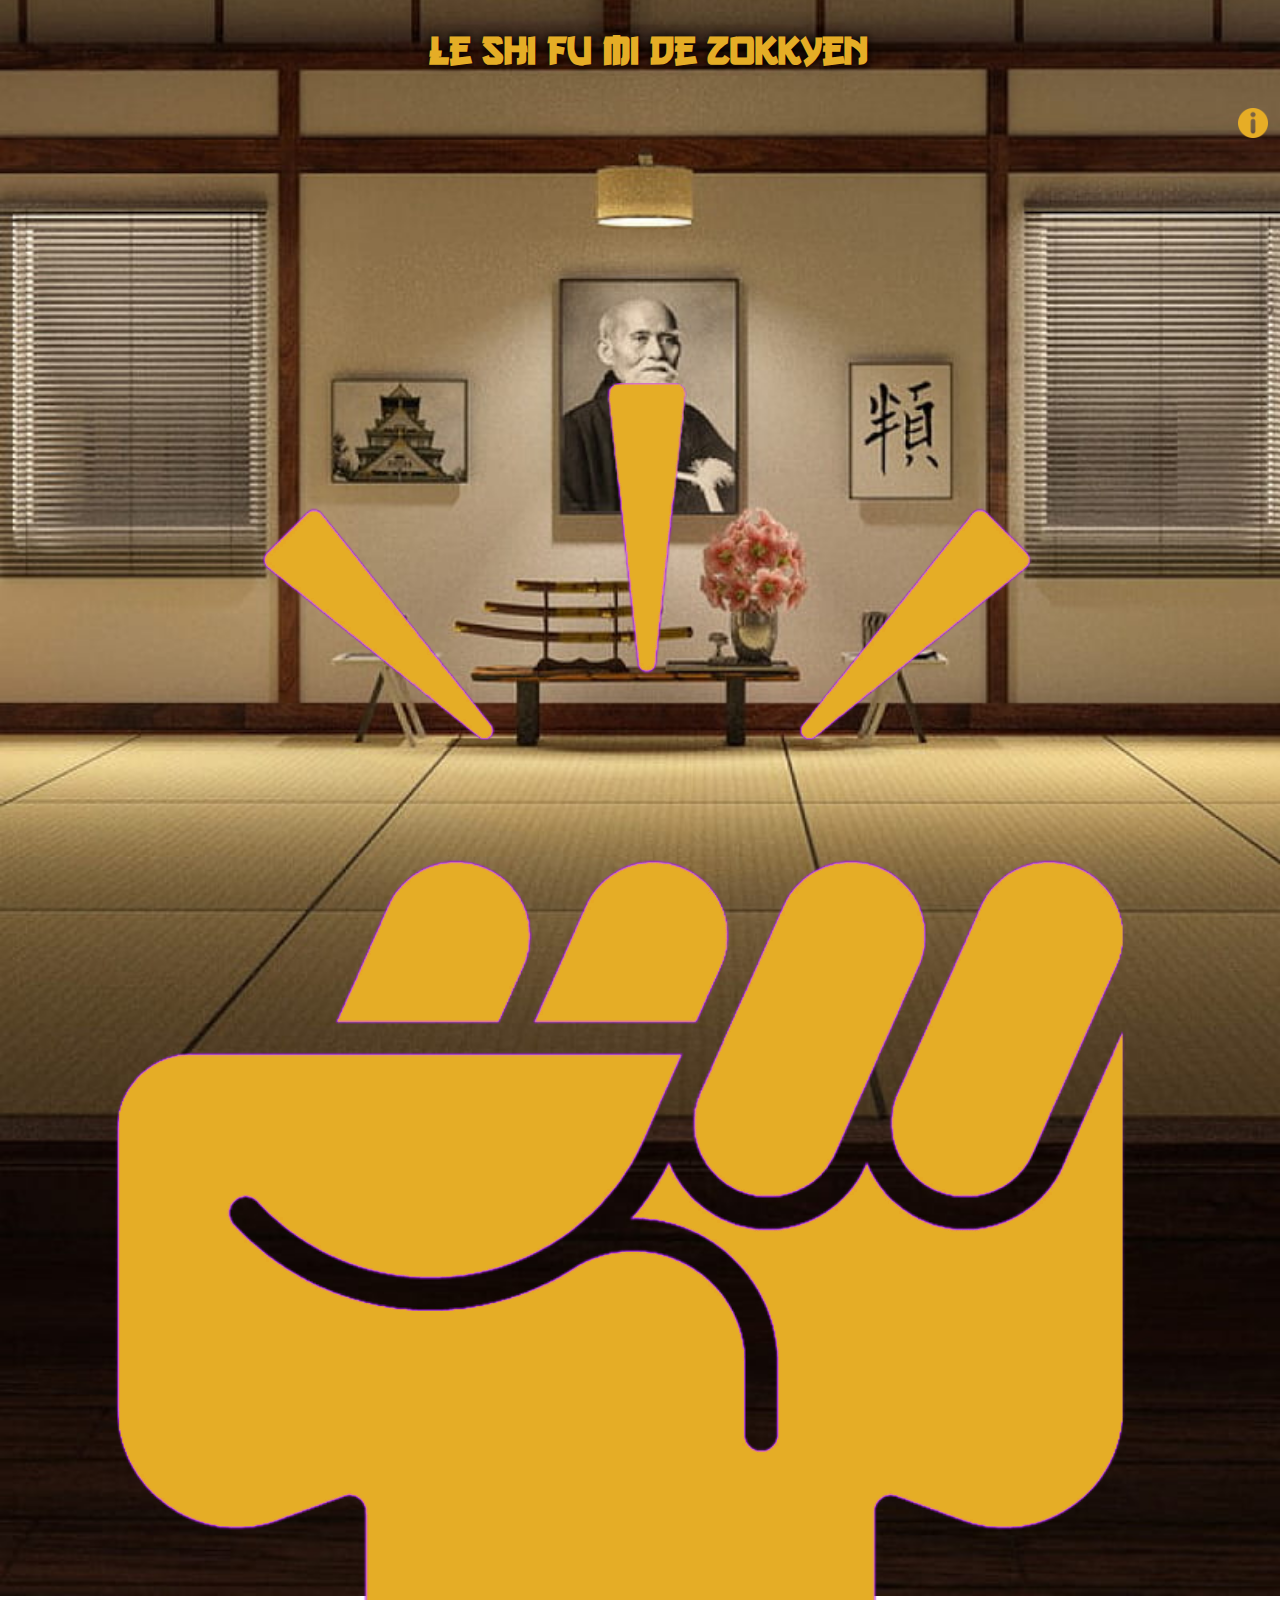
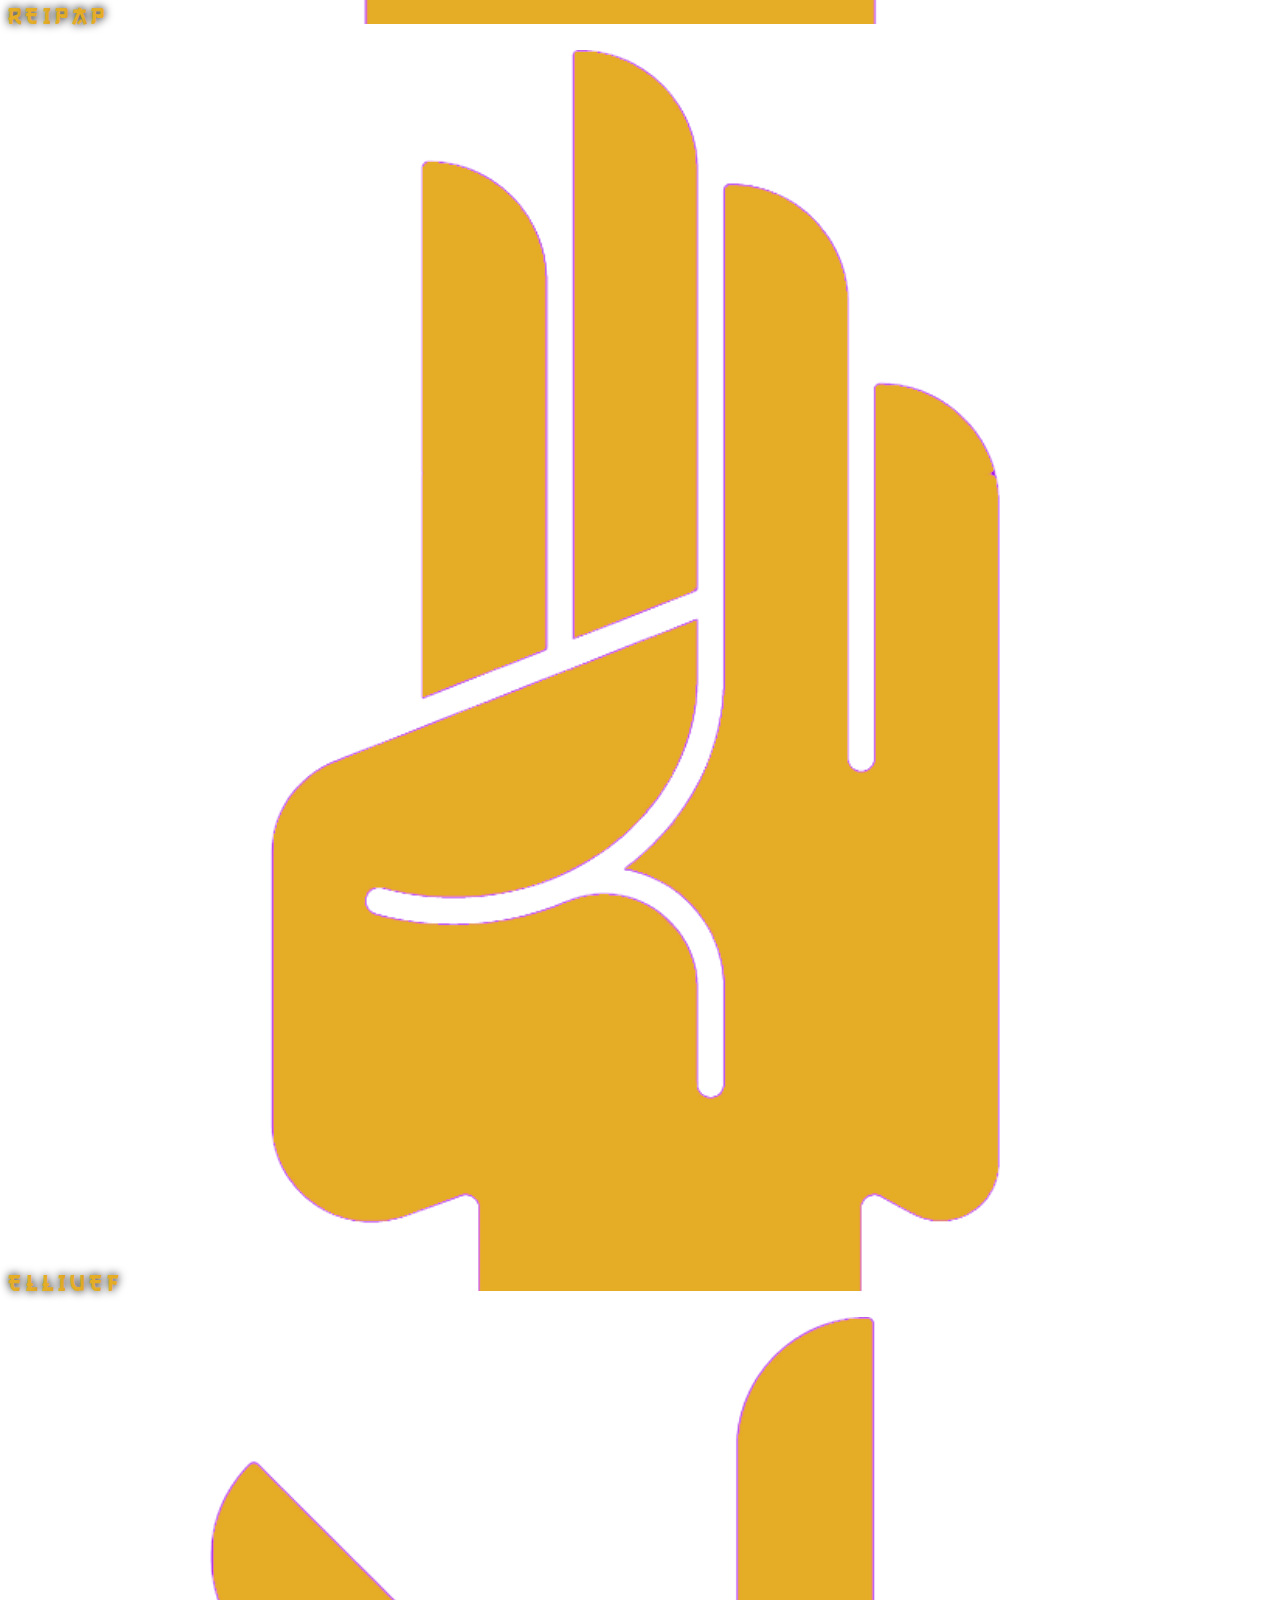
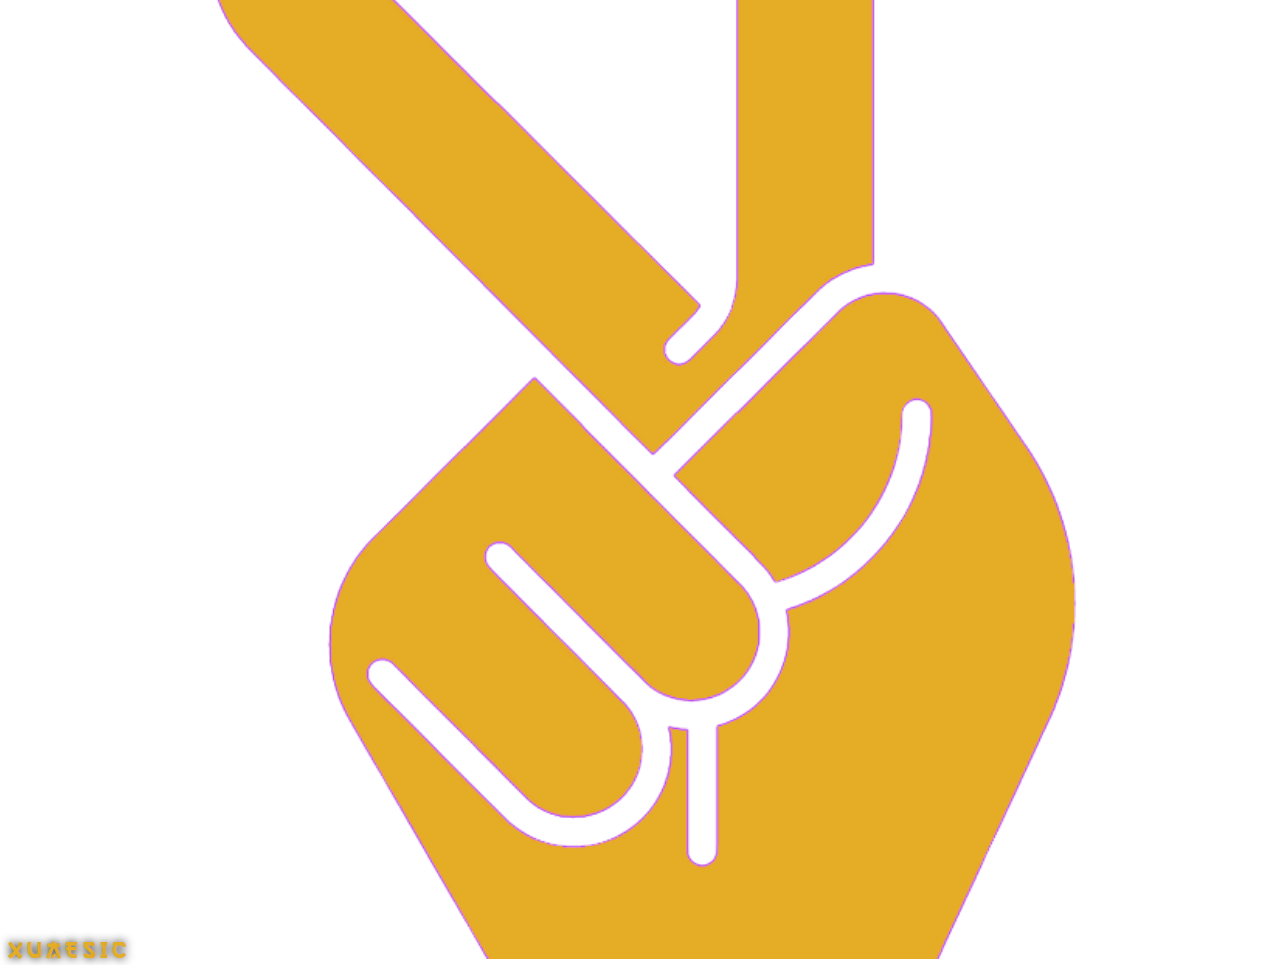
==== indexV2.html @ 42ff8239 "add V2" ====
<!DOCTYPE html>
<html lang="fr-FR">
<head>
    <meta http-equiv="Content-Type" content="text/html; charset=utf-8">
    <meta http-equiv="X-UA-Compatible" content="IE=edge">
    <meta name="viewport" content="width=device-width, initial-scale=1.0">
    <link href="https://cdn.jsdelivr.net/npm/bootstrap@5.2.0-beta1/dist/css/bootstrap.min.css" rel="stylesheet" integrity="sha384-0evHe/X+R7YkIZDRvuzKMRqM+OrBnVFBL6DOitfPri4tjfHxaWutUpFmBp4vmVor" crossorigin="anonymous">
    <script src="https://cdn.jsdelivr.net/npm/bootstrap@5.2.0-beta1/dist/js/bootstrap.bundle.min.js" integrity="sha384-pprn3073KE6tl6bjs2QrFaJGz5/SUsLqktiwsUTF55Jfv3qYSDhgCecCxMW52nD2" crossorigin="anonymous"></script>
    <link rel="stylesheet" href="assets/css/styleV2.css">
    <title>Le ShiFuMi de Zokkyen</title>
</head>
<body>
    <header>
        <h1>Le Shi Fu Mi de Zokkyen</h1>
        <img src="assets/img/bouton-info.png" alt="bouton info" class="infoButton">
    </header>

    <main>
        <div class="container-fluid robotResult">
            <div class="row"></div>
        </div>

        <div class="container-fluid playerChoice p-0">
            <div class="row justify-content-start h-100 p-0 m-0 ">
                <div class="col-4 d-flex flex-column align-items-center justify-content-end">

                    <span>R</span>
                    <span>E</span>
                    <span>I</span>
                    <span>P</span>
                    <span>A</span>
                    <span>P</span>
                    <img src="assets/img/rock.png" alt="Rock Choice">

                </div>
                <div class="col-4 d-flex flex-column align-items-center justify-content-end">

                    <span>E</span>
                    <span>L</span>
                    <span>L</span>
                    <span>I</span>
                    <span>U</span>
                    <span>E</span>
                    <span>F</span>
                    <img src="assets/img/paper.png" alt="Paper Choice">

                </div>
                <div class="col-4 d-flex flex-column align-items-center justify-content-end">

                    <span>X</span>
                    <span>U</span>
                    <span>A</span>
                    <span>E</span>
                    <span>S</span>
                    <span>I</span>
                    <span>C</span>
                    <img src="assets/img/scissors.png" alt="Scissors Choice">

                </div>

            </div>
        </div>

        <div class="container-fluid scoreGame">

        </div>

    </main>

    <footer>


    </footer>






    <script src="assets/js/scriptV2.js"></script>
</body>
</html>
---- assets/css/styleV2.css ----
/*-------------- Ecran principal --------------*/
@font-face {
    font-family: 'ChineseFont';
    src: url('../font/go3v2.ttf');
}

body {
    background: url('../img/dojo.jpg');
    background-size: cover;
    background-position: center center;
    background-repeat: no-repeat;
    width: 100vw;
    height: 100vh;
    position: relative;
}

/* HEADER */

h1 {
    font-family: 'ChineseFont';
    font-size: 2.5em;
    color: #E5AD26;
    text-shadow: 0px 0px 10px black;
    text-align: center;
    padding-top: 20px;
    padding-bottom: 20px;
    margin: 0;
}

.infoButton {
    position: absolute;
    filter: invert(84%) sepia(16%) saturate(2071%) hue-rotate(341deg) brightness(88%) contrast(106%);
    width: 30px;
    top: 100px;
    right: 20px;
}

/* MAIN */

.robotResult {
    height: 30vh;
}

.playerChoice{
    height: 35vh;
}

.row span {
    font-family: 'ChineseFont';
    color: #E5AD26;
    width: 20px;
    height: 20px;
    font-size: 1.5rem;
    text-shadow: 0px 0px 10px black;
}

.row img {
    filter: invert(15%) sepia(12%) saturate(2995%) hue-rotate(340deg) brightness(93%) contrast(93%);
    width: 80%;

    object-fit: contain;
    align-items: end;
    margin-top: 20px;
}

.scoreGame {
    height: 30%;
}





















@media (min-width: 576px) {

}

@media (min-width: 768px) {

}

@media (min-width: 992px) {

}


@media (min-width: 1200px) {

}
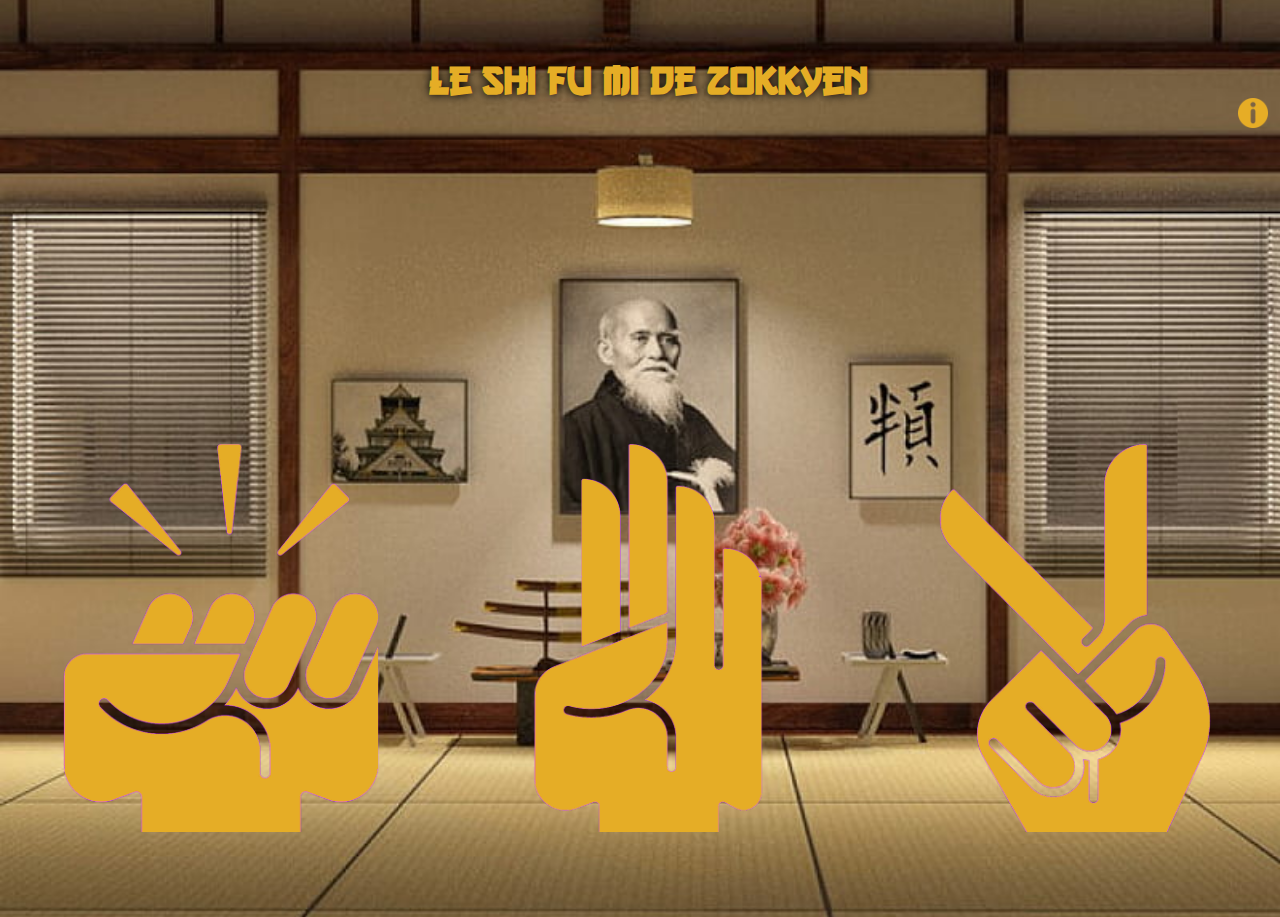
==== commit 03270581: "define block for V2" ====
--- a/indexV2.html
+++ b/indexV2.html
@@ -11,8 +11,10 @@
 </head>
 <body>
     <header>
-        <h1>Le Shi Fu Mi de Zokkyen</h1>
-        <img src="assets/img/bouton-info.png" alt="bouton info" class="infoButton">
+        <div class="container-fluid header">
+            <h1>Le Shi Fu Mi de Zokkyen</h1>
+            <img src="assets/img/bouton-info.png" alt="bouton info" class="infoButton">
+        </div>
     </header>
 
     <main>
@@ -20,45 +22,20 @@
             <div class="row"></div>
         </div>
 
+        <div class="container-fluid animationFight">
+
+        </div>
+
         <div class="container-fluid playerChoice p-0">
-            <div class="row justify-content-start h-100 p-0 m-0 ">
-                <div class="col-4 d-flex flex-column align-items-center justify-content-end">
 
-                    <span>R</span>
-                    <span>E</span>
-                    <span>I</span>
-                    <span>P</span>
-                    <span>A</span>
-                    <span>P</span>
-                    <img src="assets/img/rock.png" alt="Rock Choice">
+            <img src="assets/img/rock.png" alt="Rock Choice">
 
-                </div>
-                <div class="col-4 d-flex flex-column align-items-center justify-content-end">
 
-                    <span>E</span>
-                    <span>L</span>
-                    <span>L</span>
-                    <span>I</span>
-                    <span>U</span>
-                    <span>E</span>
-                    <span>F</span>
-                    <img src="assets/img/paper.png" alt="Paper Choice">
+            <img src="assets/img/paper.png" alt="Paper Choice">
 
-                </div>
-                <div class="col-4 d-flex flex-column align-items-center justify-content-end">
 
-                    <span>X</span>
-                    <span>U</span>
-                    <span>A</span>
-                    <span>E</span>
-                    <span>S</span>
-                    <span>I</span>
-                    <span>C</span>
-                    <img src="assets/img/scissors.png" alt="Scissors Choice">
+            <img src="assets/img/scissors.png" alt="Scissors Choice">
 
-                </div>
-
-            </div>
         </div>
 
         <div class="container-fluid scoreGame">
@@ -68,8 +45,9 @@
     </main>
 
     <footer>
+        <div class="container-fluid footer">
 
-
+        </div>
     </footer>
 
 
--- a/assets/css/styleV2.css
+++ b/assets/css/styleV2.css
@@ -16,6 +16,15 @@
 
 /* HEADER */
 
+.header {
+    width: 100%;
+    height: 16vh;
+    display: flex;
+    justify-content: center;
+    align-items: center;
+}
+
+
 h1 {
     font-family: 'ChineseFont';
     font-size: 2.5em;
@@ -31,43 +40,43 @@
     position: absolute;
     filter: invert(84%) sepia(16%) saturate(2071%) hue-rotate(341deg) brightness(88%) contrast(106%);
     width: 30px;
-    top: 100px;
+    top: 10vh;
     right: 20px;
 }
 
 /* MAIN */
 
 .robotResult {
-    height: 30vh;
+    height: 20vh;
+}
+
+.animationFight {
+    height: 24vh;
 }
 
 .playerChoice{
-    height: 35vh;
+    height: 20vh;
+    display: flex;
+    justify-content: space-around;
+    align-items: center;
 }
 
-.row span {
-    font-family: 'ChineseFont';
-    color: #E5AD26;
-    width: 20px;
-    height: 20px;
-    font-size: 1.5rem;
-    text-shadow: 0px 0px 10px black;
-}
-
-.row img {
+.playerChoice>img {
     filter: invert(15%) sepia(12%) saturate(2995%) hue-rotate(340deg) brightness(93%) contrast(93%);
-    width: 80%;
-
+    width: 25%;
     object-fit: contain;
     align-items: end;
-    margin-top: 20px;
 }
 
 .scoreGame {
-    height: 30%;
+    height: 16vh;
 }
 
+/* FOOTER */
 
+.footer {
+    height: 5vh;
+}
 
 
 
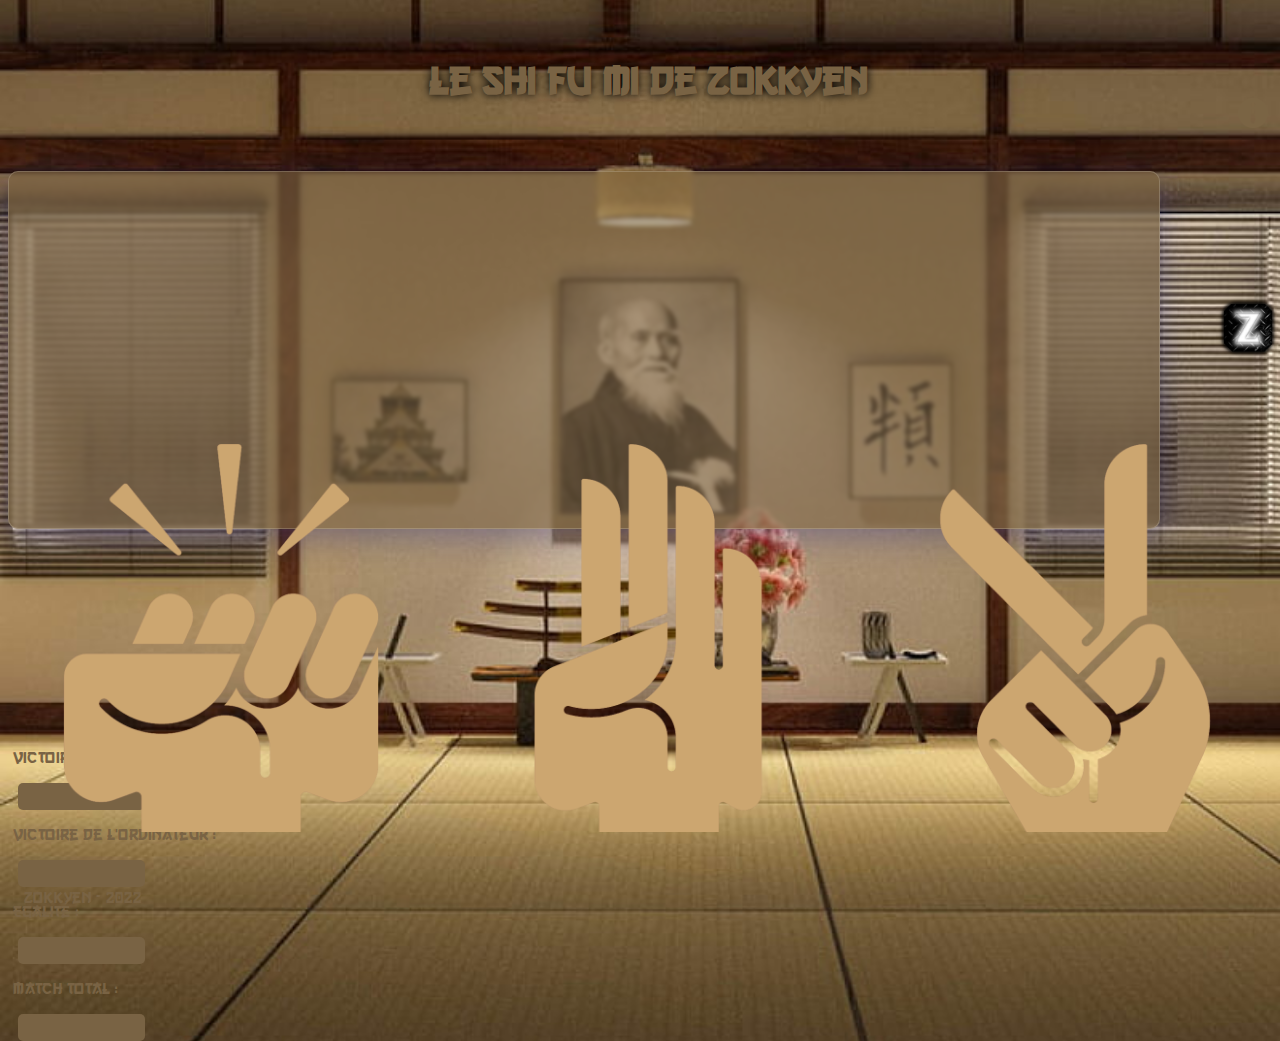
==== commit 531693a5: "maj of container + begin animation" ====
--- a/indexV2.html
+++ b/indexV2.html
@@ -5,7 +5,6 @@
     <meta http-equiv="X-UA-Compatible" content="IE=edge">
     <meta name="viewport" content="width=device-width, initial-scale=1.0">
     <link href="https://cdn.jsdelivr.net/npm/bootstrap@5.2.0-beta1/dist/css/bootstrap.min.css" rel="stylesheet" integrity="sha384-0evHe/X+R7YkIZDRvuzKMRqM+OrBnVFBL6DOitfPri4tjfHxaWutUpFmBp4vmVor" crossorigin="anonymous">
-    <script src="https://cdn.jsdelivr.net/npm/bootstrap@5.2.0-beta1/dist/js/bootstrap.bundle.min.js" integrity="sha384-pprn3073KE6tl6bjs2QrFaJGz5/SUsLqktiwsUTF55Jfv3qYSDhgCecCxMW52nD2" crossorigin="anonymous"></script>
     <link rel="stylesheet" href="assets/css/styleV2.css">
     <title>Le ShiFuMi de Zokkyen</title>
 </head>
@@ -13,48 +12,67 @@
     <header>
         <div class="container-fluid header">
             <h1>Le Shi Fu Mi de Zokkyen</h1>
-            <img src="assets/img/bouton-info.png" alt="bouton info" class="infoButton">
+            <img src="assets/img/bouton-info.png" alt="Info" tabindex="0" 
+            data-bs-toggle="popover" data-bs-placement="left"
+            data-bs-trigger="focus" data-bs-html="true"
+            data-bs-content="
+                <h4>Le déroulement du jeu</h4>
+                <p>Lors d’une partie de Shi Fu Mi :</p>
+                <ul>
+                    <li>les joueurs mettent la main participante derrière le dos et se font faces,</li>
+                    <li>Les joueurs comptent jusqu’à trois (Un-Deux-Trois !) et montrent en même temps le choix de leur signe,</li>
+                    <li>Le gagnant est désigné, il est possible de faire plusieurs manches.</li>
+                </ul>
+                <h4>Qui est le vainqueur ?</h4>
+                <p>Voici en détail les conditions de victoire :</p>
+                <ul>
+                    <li>Les <strong>ciseaux</strong> coupent la <strong>feuille</strong></li>
+                    <li>La <strong>pierre</strong> brise les <strong>ciseaux</strong></li>
+                    <li>La <strong>feuille</strong> recouvre la <strong>pierre</strong></li>
+                </ul>                     
+            ">                  
         </div>
     </header>
 
     <main>
-        <div class="container-fluid robotResult">
-            <div class="row"></div>
-        </div>
+        <div class="container-fluid animFightContainer">
+            <div class="animFight">
 
-        <div class="container-fluid animationFight">
-
+            </div>
         </div>
 
         <div class="container-fluid playerChoice p-0">
-
-            <img src="assets/img/rock.png" alt="Rock Choice">
-
-
-            <img src="assets/img/paper.png" alt="Paper Choice">
-
-
-            <img src="assets/img/scissors.png" alt="Scissors Choice">
-
+            <img src="assets/img/rock.png" alt="Rock Choice" class="pChoice" id="rock">
+            <img src="assets/img/paper.png" alt="Paper Choice" class="pChoice">
+            <img src="assets/img/scissors.png" alt="Scissors Choice" class="pChoice">
         </div>
 
         <div class="container-fluid scoreGame">
-
+            <div class="d-flex p-1 align-items-center">
+                <p class="m-0">Victoire de l'utilisateur : </p><span id="userScore"></span>
+            </div>
+            <div class="d-flex p-1 align-items-center">
+                <p class="m-0">Victoire de l'ordinateur : </p><span id="robotScore"></span>
+            </div>
+            <div class="d-flex p-1 align-items-center">
+                <p class="m-0">Egalité : </p><span id="equalScore"></span>
+            </div>
+            <div class="d-flex p-1 align-items-center">
+                <p class="m-0">Match total : </p><span id="totalScore"></span>
+            </div>
         </div>
 
     </main>
 
     <footer>
-        <div class="container-fluid footer">
-
+        <div class="container-fluid footer d-flex justify-content-end align-items-center position-relative">
+            <p class="m-1">© Zokkyen - 2022</p> 
+            <img class="myLogo" src="assets/img/logo.webp" alt="Mon logo">
         </div>
     </footer>
 
-
-
-
-
-
+    <script src="https://cdn.jsdelivr.net/npm/bootstrap@5.2.0-beta1/dist/js/bootstrap.bundle.min.js" integrity="sha384-pprn3073KE6tl6bjs2QrFaJGz5/SUsLqktiwsUTF55Jfv3qYSDhgCecCxMW52nD2" crossorigin="anonymous"></script>
+    <script src="assets/js/jquery-3.6.0.min.js"></script>
     <script src="assets/js/scriptV2.js"></script>
 </body>
 </html>--- a/assets/css/styleV2.css
+++ b/assets/css/styleV2.css
@@ -5,10 +5,12 @@
 }
 
 body {
+    font-family: 'ChineseFont';
     background: url('../img/dojo.jpg');
     background-size: cover;
     background-position: center center;
     background-repeat: no-repeat;
+    background-color: black;
     width: 100vw;
     height: 100vh;
     position: relative;
@@ -24,11 +26,9 @@
     align-items: center;
 }
 
-
 h1 {
-    font-family: 'ChineseFont';
     font-size: 2.5em;
-    color: #E5AD26;
+    color: #796344;
     text-shadow: 0px 0px 10px black;
     text-align: center;
     padding-top: 20px;
@@ -36,25 +36,54 @@
     margin: 0;
 }
 
-.infoButton {
+.header img {
     position: absolute;
-    filter: invert(84%) sepia(16%) saturate(2071%) hue-rotate(341deg) brightness(88%) contrast(106%);
+    filter: invert(37%) sepia(60%) saturate(247%) hue-rotate(356deg) brightness(95%) contrast(96%);
     width: 30px;
     top: 10vh;
     right: 20px;
 }
 
-/* MAIN */
-
-.robotResult {
-    height: 20vh;
+.popover,
+.popover-body {
+    color: #796344;
+    background-color: black;
+    font-size: 0.8rem;
+    border-radius: 10px !important;
+    border: 1px solid black;
 }
 
-.animationFight {
-    height: 24vh;
+.popover .popover-arrow::before,
+.popover .popover-arrow::after {
+    border-color: transparent !important;
+    background-color: transparent !important;
+    border-top-color: transparent !important;
+    border-bottom-color: black !important;
 }
 
-.playerChoice{
+/* MAIN */
+/* Animation fight container */
+.animFightContainer {
+    width: 90%;
+    height: 44vh;
+    display: flex;
+    justify-content: center;
+    align-items: center;
+}
+
+.animFight {
+    width: 100%;
+    height: 90%;
+    background: rgba( 121, 99, 68, 0.6 );
+    box-shadow: 0 8px 32px 0 rgba( 31, 38, 135, 0.37 );
+    backdrop-filter: blur( 2px );
+    -webkit-backdrop-filter: blur( 2px );
+    border-radius: 10px;
+    border: 1px solid rgba( 255, 255, 255, 0.18 );
+}
+
+/* Player choice container */
+.playerChoice {
     height: 20vh;
     display: flex;
     justify-content: space-around;
@@ -62,20 +91,83 @@
 }
 
 .playerChoice>img {
-    filter: invert(15%) sepia(12%) saturate(2995%) hue-rotate(340deg) brightness(93%) contrast(93%);
+    filter: invert(37%) sepia(60%) saturate(247%) hue-rotate(356deg) brightness(95%) contrast(96%);
     width: 25%;
     object-fit: contain;
     align-items: end;
 }
 
+.shakeAnim {
+    animation: shake 0.82s cubic-bezier(.36, .07, .19, .97) both infinite ;
+    transform: translate3d(0, 0, 0);
+    backface-visibility: hidden;
+    perspective: 1000px;
+}
+
+@keyframes shake {
+
+    10%,
+    90% {
+        transform: translate3d(-1px, 0, 0);
+    }
+
+    20%,
+    80% {
+        transform: translate3d(2px, 0, 0);
+    }
+
+    30%,
+    50%,
+    70% {
+        transform: translate3d(-4px, 0, 0);
+    }
+
+    40%,
+    60% {
+        transform: translate3d(4px, 0, 0);
+    }
+}
+
+
+/* Score game container */
 .scoreGame {
-    height: 16vh;
+    height: 15vh;
+    padding: 5px;
+}
+
+.scoreGame div {
+    color: #796344;
+}
+
+.scoreGame span {
+    width: 10%;
+    background-color: #796344;
+    border-radius: 5px;
+    height: 3vh;
+    color: black;
+    display: flex;
+    justify-content: center;
+    align-items: center;
+    font-weight: bold;
+    margin-left: 5px;
 }
 
 /* FOOTER */
 
 .footer {
     height: 5vh;
+}
+
+.footer p {
+    color: #796344;
+}
+
+.footer img {
+    position: absolute;
+    bottom: 60%;
+    right: 0;
+    transform: translate(-60%, );
+    width: 80px;
 }
 
 
@@ -95,20 +187,11 @@
 
 
 
+@media (min-width: 576px) {}
 
-@media (min-width: 576px) {
+@media (min-width: 768px) {}
 
-}
-
-@media (min-width: 768px) {
-
-}
-
-@media (min-width: 992px) {
-
-}
+@media (min-width: 992px) {}
 
 
-@media (min-width: 1200px) {
-
-}+@media (min-width: 1200px) {}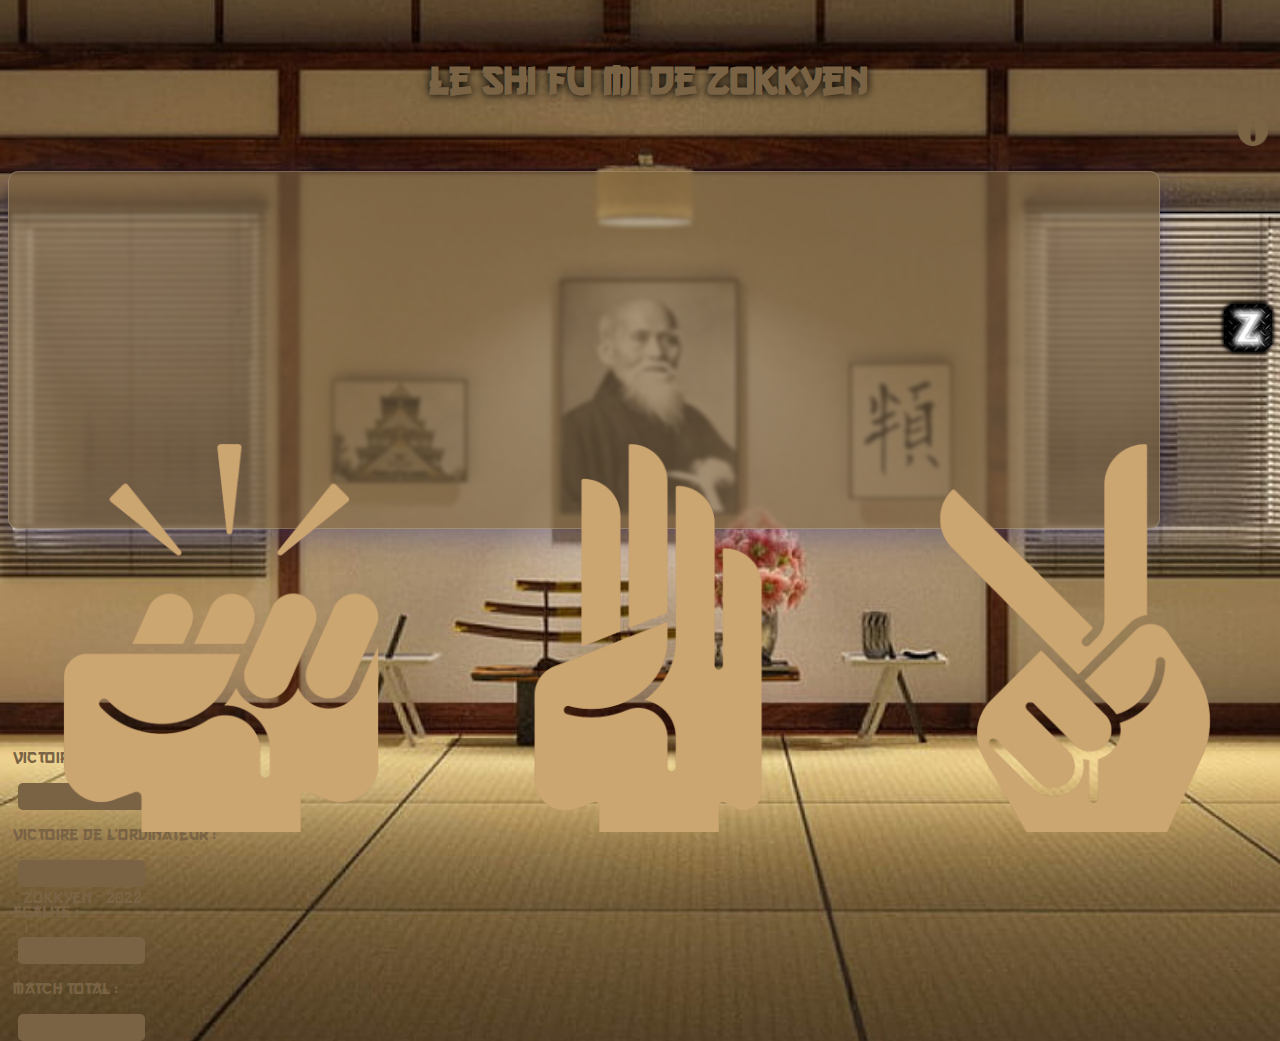
==== commit 313c47b6: "little maj" ====
--- a/indexV2.html
+++ b/indexV2.html
@@ -43,8 +43,8 @@
 
         <div class="container-fluid playerChoice p-0">
             <img src="assets/img/rock.png" alt="Rock Choice" class="pChoice" id="rock">
-            <img src="assets/img/paper.png" alt="Paper Choice" class="pChoice">
-            <img src="assets/img/scissors.png" alt="Scissors Choice" class="pChoice">
+            <img src="assets/img/paper.png" alt="Paper Choice" class="pChoice" id="paper">
+            <img src="assets/img/scissors.png" alt="Scissors Choice" class="pChoice" id="scissors">
         </div>
 
         <div class="container-fluid scoreGame">
--- a/assets/css/styleV2.css
+++ b/assets/css/styleV2.css
@@ -40,7 +40,7 @@
     position: absolute;
     filter: invert(37%) sepia(60%) saturate(247%) hue-rotate(356deg) brightness(95%) contrast(96%);
     width: 30px;
-    top: 10vh;
+    top: 12vh;
     right: 20px;
 }
 
